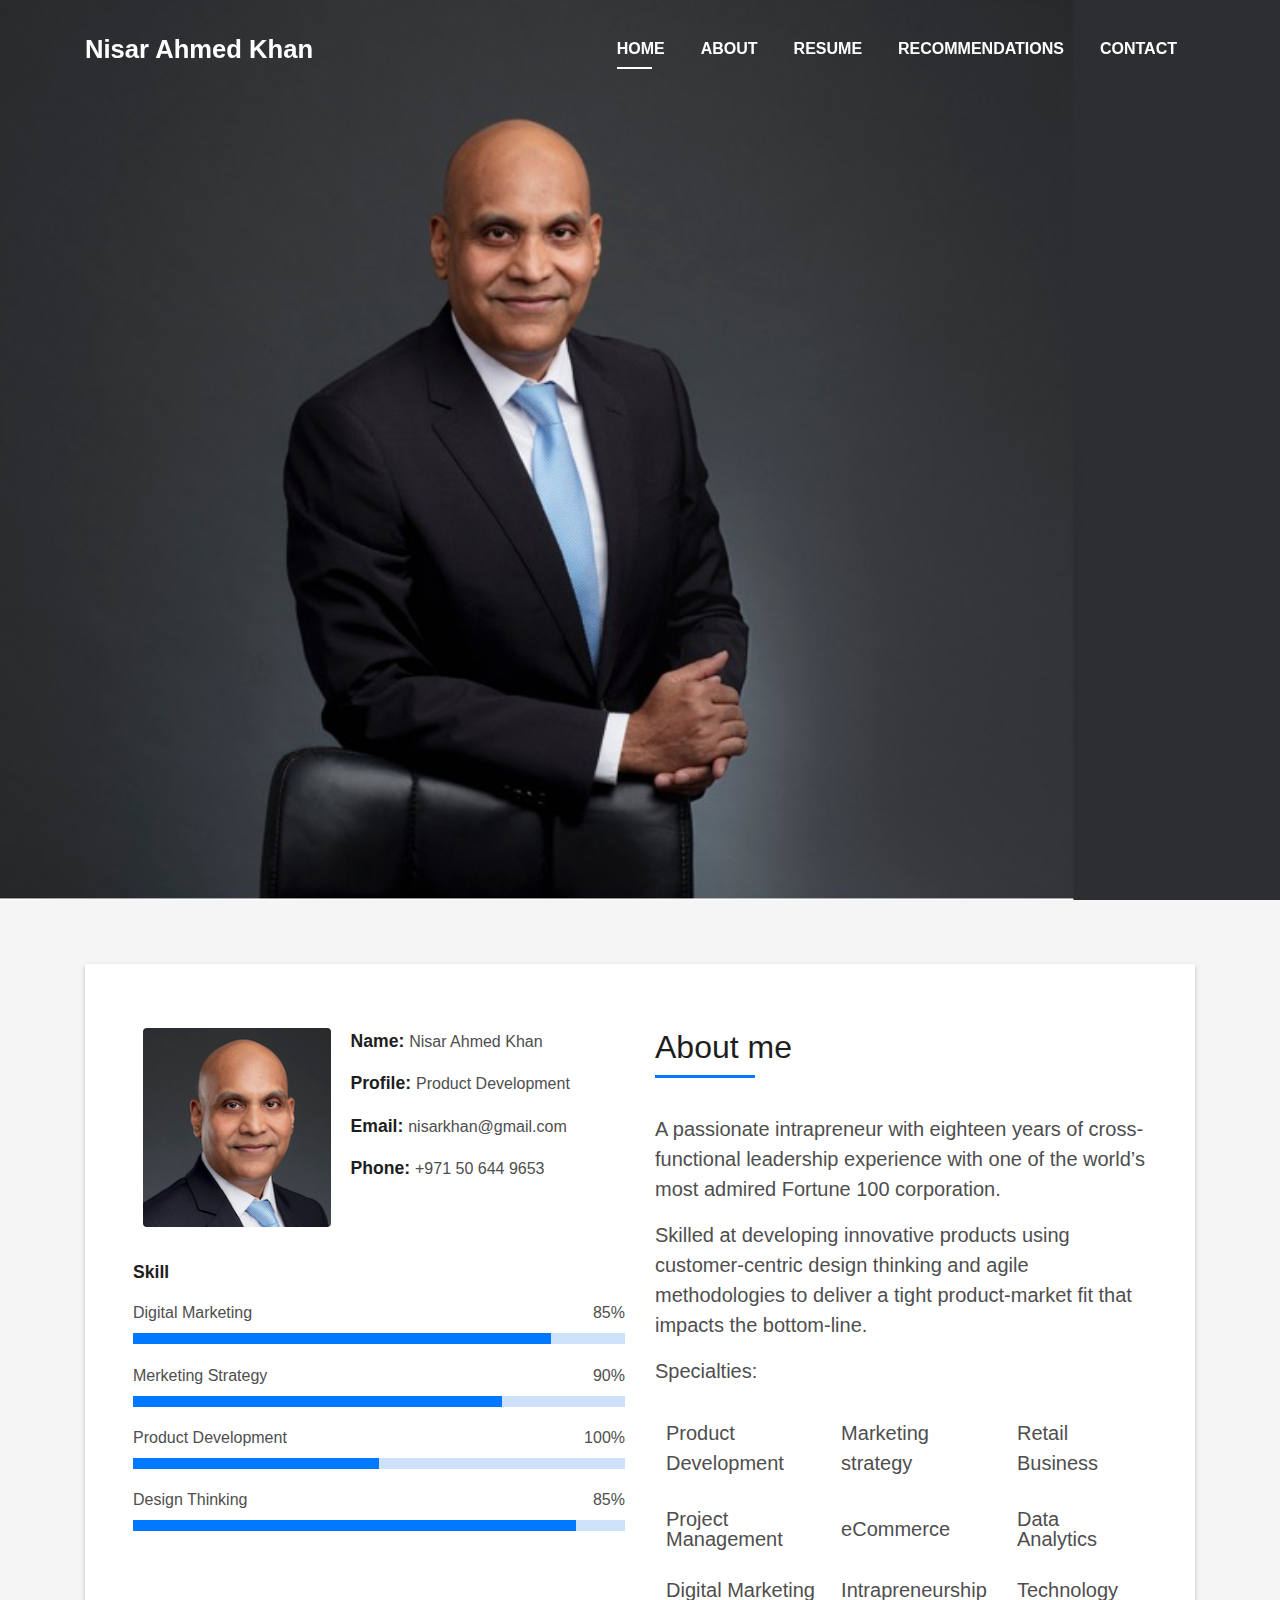
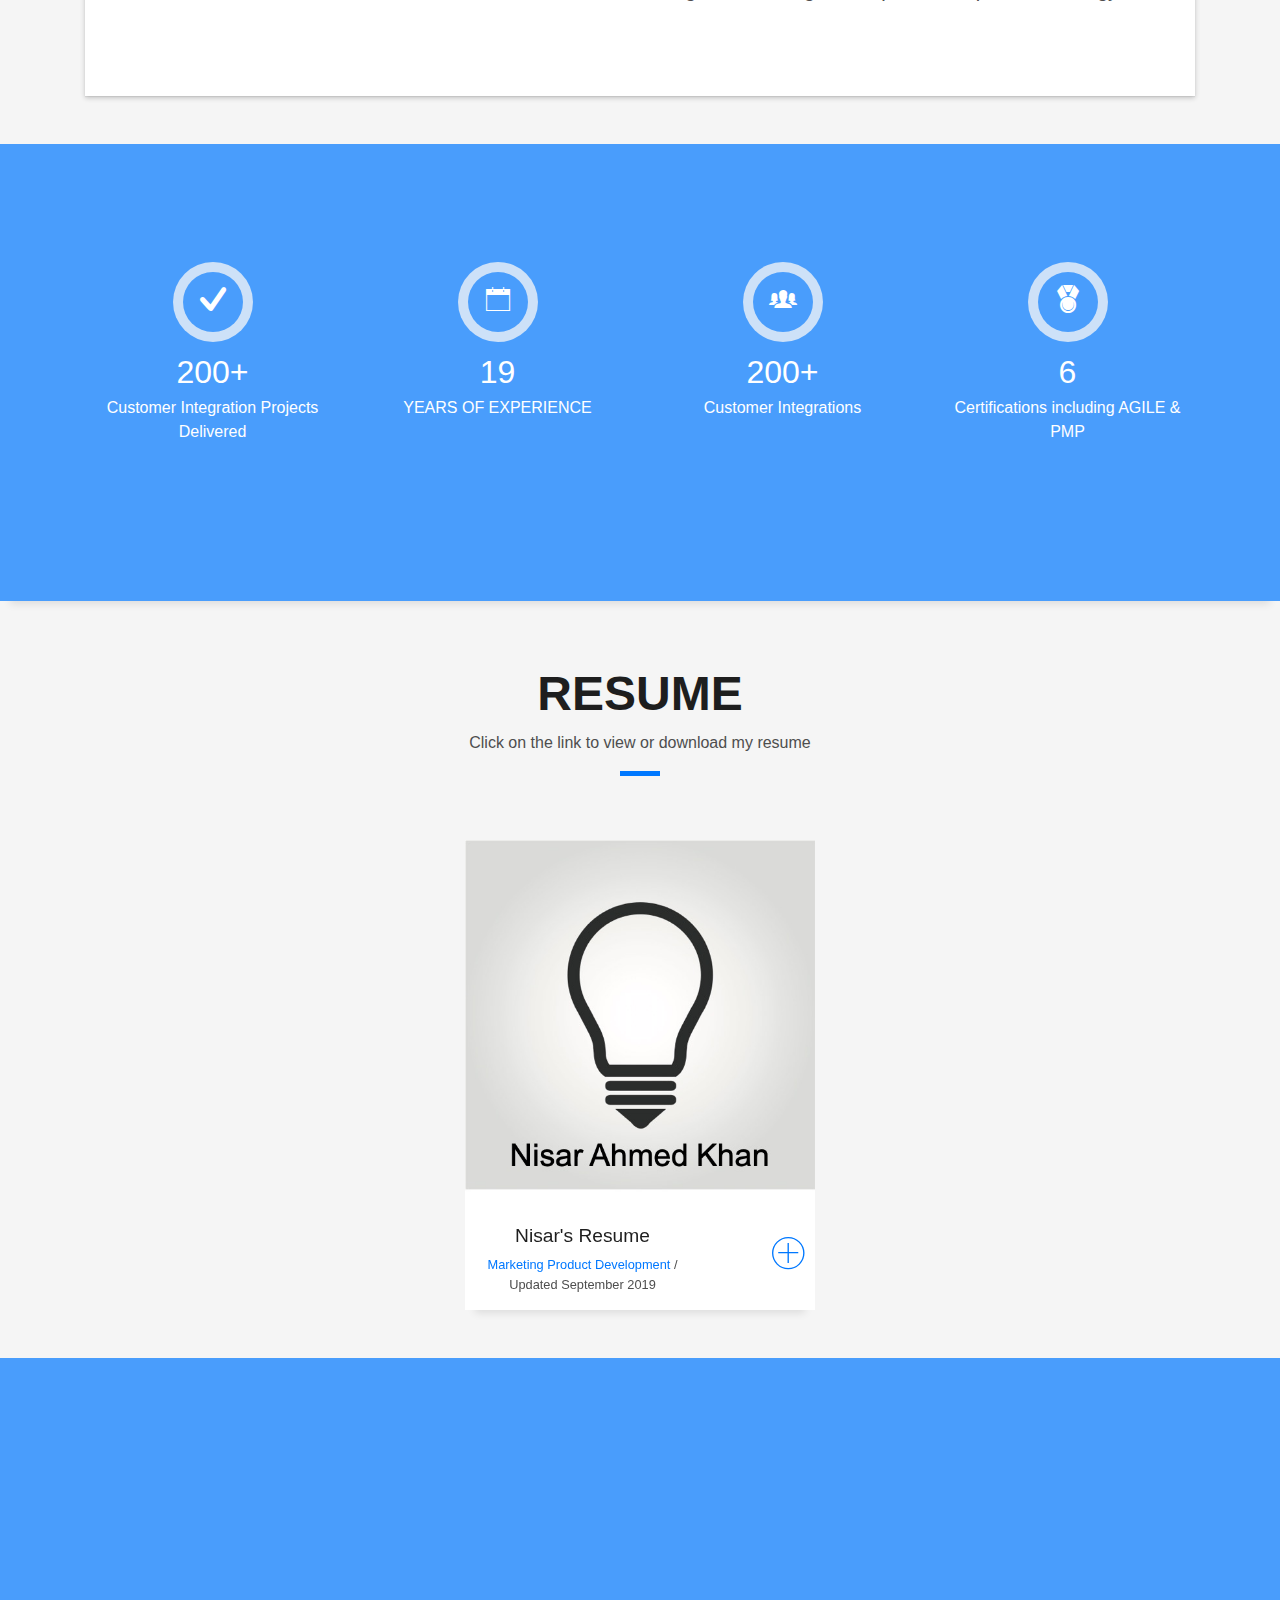
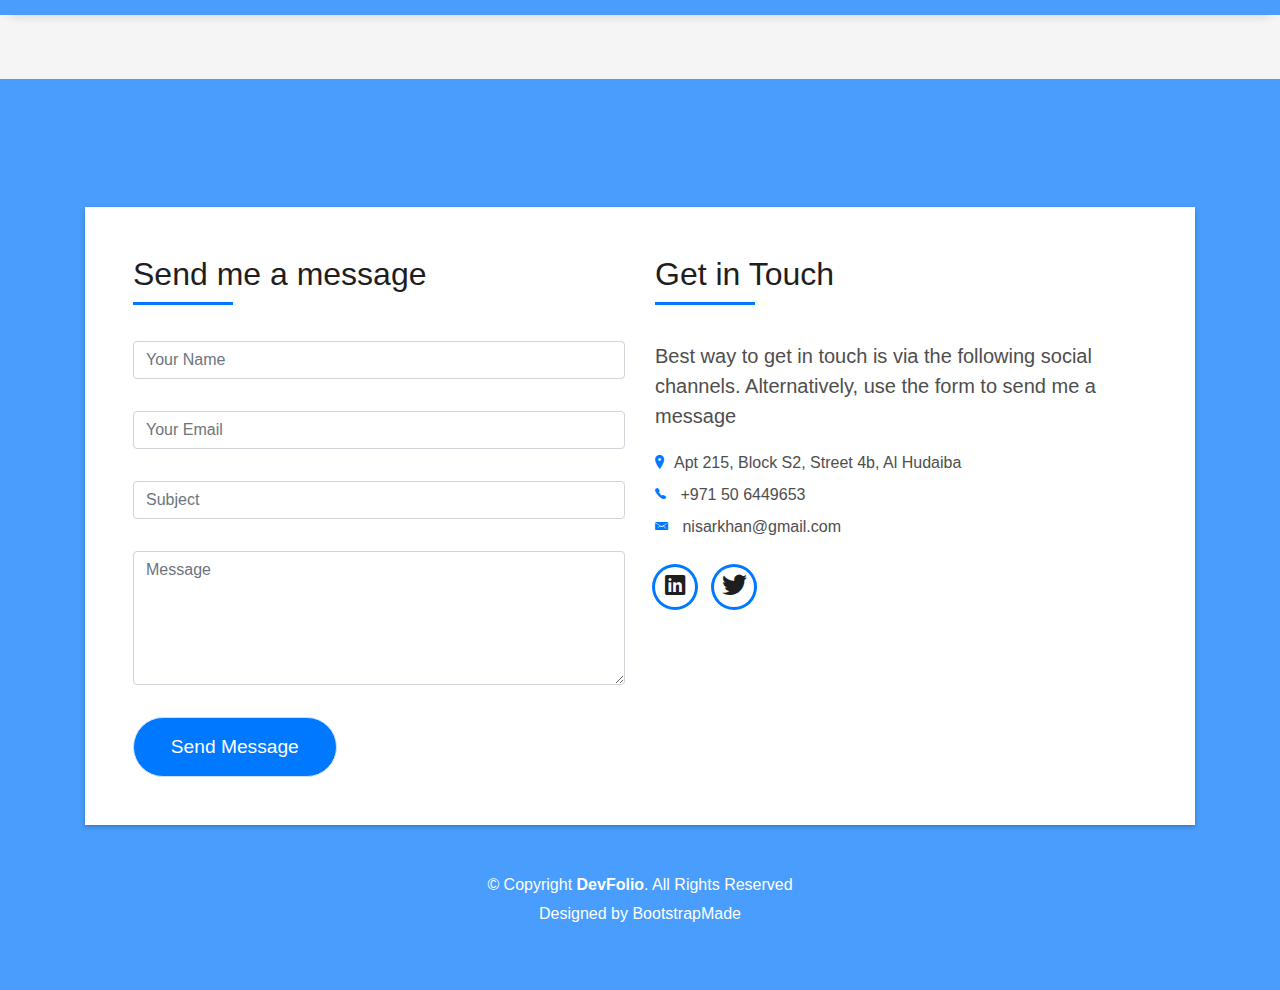
==== index copy.html @ 23ca0d2c "testimonial fix" ====
<!DOCTYPE html>
<html lang="en">
<head>
  <meta charset="utf-8">
  <title>DevFolio Bootstrap Template</title>
  <meta content="width=device-width, initial-scale=1.0" name="viewport">
  <meta content="" name="keywords">
  <meta content="" name="description">

  <!-- Favicons -->
  <link href="img/favicon.png" rel="icon">
  <link href="img/apple-touch-icon.png" rel="apple-touch-icon">

  <!-- Bootstrap CSS File -->
  <link href="lib/bootstrap/css/bootstrap.min.css" rel="stylesheet">

  <!-- Libraries CSS Files -->
  <link href="lib/font-awesome/css/font-awesome.min.css" rel="stylesheet">
  <link href="lib/animate/animate.min.css" rel="stylesheet">
  <link href="lib/ionicons/css/ionicons.min.css" rel="stylesheet">
  <link href="lib/owlcarousel/assets/owl.carousel.min.css" rel="stylesheet">
  <link href="lib/lightbox/css/lightbox.min.css" rel="stylesheet">

  <!-- Main Stylesheet File -->
  <link href="css/style.css" rel="stylesheet">

  <!-- =======================================================
    Theme Name: DevFolio
    Theme URL: https://bootstrapmade.com/devfolio-bootstrap-portfolio-html-template/
    Author: BootstrapMade.com
    License: https://bootstrapmade.com/license/
  ======================================================= -->
</head>

<body id="page-top">

  <!--/ Nav Star /-->
  <nav class="navbar navbar-b navbar-trans navbar-expand-md fixed-top" id="mainNav">
    <div class="container">
      <a class="navbar-brand js-scroll" href="#page-top">Nisar Ahmed Khan</a>
      <button class="navbar-toggler collapsed" type="button" data-toggle="collapse" data-target="#navbarDefault"
        aria-controls="navbarDefault" aria-expanded="false" aria-label="Toggle navigation">
        <span></span>
        <span></span>
        <span></span>
      </button>
      <div class="navbar-collapse collapse justify-content-end" id="navbarDefault">
        <ul class="navbar-nav">
          <li class="nav-item">
            <a class="nav-link js-scroll active" href="#home">Home</a>
          </li>
          <li class="nav-item">
            <a class="nav-link js-scroll" href="#about">About</a>
          </li>
           <li class="nav-item">
            <a class="nav-link js-scroll" href="#work">Resume</a>
          </li> 
            <li class="nav-item">
            <a class="nav-link js-scroll" href="#work">Recommendations</a>
            </li> 
          <li class="nav-item">
            <a class="nav-link js-scroll" href="#contact">Contact</a>
          </li>
        </ul>
      </div>
    </div>
  </nav>
  <!--/ Nav End /-->

  <!--/ Intro Skew Star /-->
  <div id="home" class="intro route bg-image" style="background-image: url(img/intro-bg.jpg)">
    <!--/<div class="overlay-itro"></div> /-->
    <div class="intro-content display-table">
      <div class="table-cell">
        <div class="container">
          <!--<p class="display-6 color-d">Hello, world!</p>-->
          <h1 class="intro-title mb-4"></h1>
          <p class="intro-subtitle"><span class="text-slider-items">I can help you make products your customers will fall in love with.</span><strong class="text-slider"></strong></p>
          <!-- <p class="pt-3"><a class="btn btn-primary btn js-scroll px-4" href="#about" role="button">Learn More</a></p> -->
        </div>
      </div>
    </div>
  </div>
  <!--/ Intro Skew End /-->

  <section id="about" class="about-mf sect-pt4 route">
    <div class="container">
      <div class="row">
        <div class="col-sm-12">
          <div class="box-shadow-full">
            <div class="row">
              <div class="col-md-6">
                <div class="row">
                  <div class="col-sm-6 col-md-5">
                    <div class="about-img">
                      <img src="img/Nisar_Headshot.jpg" class="img-fluid rounded b-shadow-a" alt="">
                    </div>
                  </div>
                  <div class="col-sm-6 col-md-7">
                    <div class="about-info">
                      <p><span class="title-s">Name: </span> <span>Nisar Ahmed Khan</span></p>
                      <p><span class="title-s">Profile: </span> <span>Product Development</span></p>
                      <p><span class="title-s">Email: </span> <span>nisarkhan@gmail.com</span></p>
                      <p><span class="title-s">Phone: </span> <span>+971 50 644 9653</span></p>
                    </div>
                  </div>
                </div>
                <div class="skill-mf">
                  <p class="title-s">Skill</p>
                  <span>Digital Marketing</span> <span class="pull-right">85%</span>
                  <div class="progress">
                    <div class="progress-bar" role="progressbar" style="width: 85%;" aria-valuenow="85" aria-valuemin="0"
                      aria-valuemax="100"></div>
                  </div>
                  <span>Merketing Strategy</span> <span class="pull-right">90%</span>
                  <div class="progress">
                    <div class="progress-bar" role="progressbar" style="width: 75%" aria-valuenow="75" aria-valuemin="0"
                      aria-valuemax="100"></div>
                  </div>
                  <span>Product Development</span> <span class="pull-right">100%</span>
                  <div class="progress">
                    <div class="progress-bar" role="progressbar" style="width: 50%" aria-valuenow="50" aria-valuemin="0"
                      aria-valuemax="100"></div>
                  </div>
                  <span>Design Thinking</span> <span class="pull-right">85%</span>
                  <div class="progress">
                    <div class="progress-bar" role="progressbar" style="width: 90%" aria-valuenow="90" aria-valuemin="0"
                      aria-valuemax="100"></div>
                  </div>
                </div>
              </div>
              <div class="col-md-6">
                <div class="about-me pt-4 pt-md-0">
                  <div class="title-box-2">
                    <h5 class="title-left">
                      About me
                    </h5>
                  </div>
                  <p class="lead">
                    A passionate intrapreneur with eighteen years of cross-functional leadership experience with one of the world’s most admired Fortune 100 corporation.
                  </p>
                  <p class="lead">
                    Skilled at developing innovative products using customer-centric design thinking and agile methodologies to deliver a tight product-market fit that impacts the bottom-line.
                  </p>
                  <p class="lead">
                    Specialties:

<style type="text/css">
.tg  {border-collapse:collapse;border-spacing:2;}
.tg td{font-family: inherit;
    font-size: 1rem;
    font-weight: 300;
    line-height: 1;}
.tg th{font-family:inherit;font-size:1.25rem;font-weight:300;color:#4e4e4e;padding:15px 10px;border-style:solid;border-width:1px;overflow:hidden;word-break:normal;border-color:#ffffff;border-spacing:2;}
.tg .title-s{font-family:inherit;font-size:1.25rem;font-weight:300;color:#4e4e4e;padding:15px 10px;border-style:solid;border-width:1px;overflow:hidden;word-break:normal;border-color:#ffffff;border-spacing:2;}
</style>
<table class="tg">
  <tr>
    <th>Product Development</th>
    <th>Marketing strategy</th>
    <th>Retail Business</th>
  </tr>
  <tr>
    <td class="title-s">Project Management</td>
    <td class="title-s">eCommerce</td>
    <td class="title-s">Data Analytics</td>
  </tr>
  <tr>
    <td class="title-s">Digital Marketing</td>
    <td class="title-s">Intrapreneurship</td>
    <td class="title-s">Technology</td>
  </tr>
</table>
                  </p>
                </div>
              </div>
            </div>
          </div>
        </div>
      </div>
    </div>
  </section>

  

  <div class="section-counter paralax-mf bg-image" style="background-image: url(img/counters-bg.jpg)">
    <div class="overlay-mf"></div>
    <div class="container">
      <div class="row">
        <div class="col-sm-3 col-lg-3">
          <div class="counter-box counter-box pt-4 pt-md-0">
            <div class="counter-ico">
              <span class="ico-circle"><i class="ion-checkmark-round"></i></span>
            </div>
            <div class="counter-num">
              <p class="counter">200+</p>
              <span class="counter-text">Customer Integration Projects Delivered</span>
            </div>
          </div>
        </div>
        <div class="col-sm-3 col-lg-3">
          <div class="counter-box pt-4 pt-md-0">
            <div class="counter-ico">
              <span class="ico-circle"><i class="ion-ios-calendar-outline"></i></span>
            </div>
            <div class="counter-num">
              <p class="counter">19</p>
              <span class="counter-text">YEARS OF EXPERIENCE</span>
            </div>
          </div>
        </div>
        <div class="col-sm-3 col-lg-3">
          <div class="counter-box pt-4 pt-md-0">
            <div class="counter-ico">
              <span class="ico-circle"><i class="ion-ios-people"></i></span>
            </div>
            <div class="counter-num">
              <p class="counter">200+</p>
              <span class="counter-text">Customer Integrations</span>
            </div>
          </div>
        </div>
        <div class="col-sm-3 col-lg-3">
          <div class="counter-box pt-4 pt-md-0">
            <div class="counter-ico">
              <span class="ico-circle"><i class="ion-ribbon-a"></i></span>
            </div>
            <div class="counter-num">
              <p class="counter">6</p>
              <span class="counter-text">Certifications including AGILE & PMP</span>
            </div>
          </div>
        </div>
      </div>
    </div>
  </div>

  <!--/ Section Portfolio Star /-->
  <section id="work" class="portfolio-mf sect-pt4 route">
    <div class="container">
      <div class="row">
        <div class="col-sm-12">
          <div class="title-box text-center">
            <h3 class="title-a">
              Resume
            </h3>
            <p class="subtitle-a">
              Click on the link to view or download my resume
            </p>
            <div class="line-mf"></div>
          </div>
        </div>
      </div>
      <div class="row">
            <div class="col-md-4">
            </div>
              <div class="col-md-4">
          <div class="work-box" align="center">
            <a href="Resume.html">
              <div class="work-img">
                <img src="img/work-1.jpg" alt="" class="img-fluid">
              </div>
              <div class="work-content">
                <div class="row">
                  <div class="col-sm-8">
                    <h2 class="w-title">Nisar's Resume</h2>
                    <div class="w-more">
                      <span class="w-ctegory">Marketing Product Development</span> / <span class="w-date">Updated September 2019</span>
                    </div>
                  </div>
                  <div class="col-sm-4">
                    <div class="w-like">
                      <span class="ion-ios-plus-outline"></span>
                    </div>
                  </div>
                </div>
              </div>
            </a>
          </div>
              </div>
          <div class="col-md-4">
        </div>
      </div>
    </div>
  </section>
  <!--/ Section Portfolio End /-->

  <!--/ Section Testimonials Star /-->
  <div class="testimonials paralax-mf bg-image" style="background-image: url(img/overlay-bg.jpg)">
    <div class="overlay-mf"></div>
    <div class="container">
      <div class="row">
        <div class="col-md-12">
          <div id="testimonial-mf" class="owl-carousel owl-theme">
            <div class="testimonial-box">
              <div class="author-test">
                <img src="img/testimonial-2.jpg" alt="" class="rounded-circle b-shadow-a">
                <span class="author">Stephen Friel</span>
              </div>
              <div class="content-test">
                <p class="description lead"> I worked with Nisar on a number of advanced customer integrations and internal Sales trainings. Nisar has a wide depth of Information technology and Sales skills. He is able to translate complex sets of customer needs and develop IT solutions that have in my experience exceeded customer expectations.
                  
                  Nisar is able to manage complex projects in tight timescales calmly and with confidence.
                  Nisar has shown strong leadership qualities in his ability to manage cross functional teams in development projects.
                  In conducting Sales training Nisar was able to identify the key needs of the audience and tailor trainings to the audience level of IT understanding and development. He is a team player and a pleasure to work with.
                  I would recommend Nisar for leadership roles.
                </p>
                <span class="comit"><i class="fa fa-quote-right"></i></span>
              </div>
            </div>
            <div class="testimonial-box">
              <div class="author-test">
                <img src="img/testimonial-4.jpg" alt="" class="rounded-circle b-shadow-a">
                <span class="author">Stephen Phelan</span>
              </div>
              <div class="content-test">
                <p class="description lead">
                  I have had the privilege of working with Nisar. It’s rare that you come across such a standout talent. His passion for technology combined with his creative intellect make him an indispensable asset. If nobody else has the solution, you can turn to Nisar to solve your problem.
                </p>
                <span class="comit"><i class="fa fa-quote-right"></i></span>
              </div>
            </div>
          </div>
        </div>
      </div>
    </div>
  </div>

  <!--/ Section Contact-Footer Star /-->
  <section class="paralax-mf footer-paralax bg-image sect-mt4 route" style="background-image: url(img/overlay-bg.jpg)">
    <div class="overlay-mf"></div>
    <div class="container">
      <div class="row">
        <div class="col-sm-12">
          <div class="contact-mf">
            <div id="contact" class="box-shadow-full">
              <div class="row">
                <div class="col-md-6">
                  <div class="title-box-2">
                    <h5 class="title-left">
                      Send me a message
                    </h5>
                  </div>
                  <div>
                      <form name="gform" id="gform" enctype="text/plain" action="https://docs.google.com/forms/d/e/1FAIpQLSf2fHBsl9AKzNBlWZzMIBmyYuZY2Zwujbq5EQKoHjLBYKmtkQ/formResponse?usp=pp_url&" target="hidden_iframe" onsubmit="submitted=true;">

                      <div class="messages"></div>
                      <div id="sendmessage">Your message has been sent. Thank you!</div>
                      <div id="errormessage"></div>
                      <div class="row">
                        <div class="col-md-12 mb-3">
                          <div class="form-group">
                            <input type="text" name="entry.2005620554" class="form-control" id="entry.2005620554" placeholder="Your Name" data-rule="minlen:4" data-msg="Please enter at least 4 chars" />
                            <div class="validation"></div>
                          </div>
                        </div>
                        <div class="col-md-12 mb-3">
                          <div class="form-group">
                            <input type="email" class="form-control" name="entry.1045781291" id="entry.1045781291" placeholder="Your Email" data-rule="email" data-msg="Please enter a valid email" />
                            <div class="validation"></div>
                          </div>
                        </div>
                        <div class="col-md-12 mb-3">
                            <div class="form-group">
                              <input type="text" class="form-control" name="entry.1065046570" id="entry.1065046570" placeholder="Subject" data-rule="minlen:4" data-msg="Please enter at least 8 chars of subject" />
                              <div class="validation"></div>
                            </div>
                        </div>
                        <div class="col-md-12 mb-3">
                          <div class="form-group">
                            <textarea class="form-control" name="entry.839337160" id = "entry.839337160" rows="5" data-rule="required" data-msg="Please write something for us" placeholder="Message"></textarea>
                            <div class="validation"></div>
                          </div>
                        </div>
                        <div class="col-md-12">
                          <button type="submit" class="button button-a button-big button-rouded" value="submit">Send Message</button>
                        </div>
                      </div>
                    </form>
                      <iframe name="hidden_iframe" id="hidden_iframe" style="display:none;" onload="if(submitted) {}"></iframe>
                  </div>
                </div>
                <div class="col-md-6">
                  <div class="title-box-2 pt-4 pt-md-0">
                    <h5 class="title-left">
                      Get in Touch
                    </h5>
                  </div>
                  <div class="more-info">
                    <p class="lead">
                      Best way to get in touch is via the following social channels. Alternatively, use the form to send me a message
                    </p>
                    <ul class="list-ico">
                      <li><span class="ion-ios-location"></span>Apt 215, Block S2, Street 4b, Al Hudaiba</li>
                      <li><span class="ion-ios-telephone"></span> +971 50 6449653</li>
                      <li><span class="ion-email"></span> nisarkhan@gmail.com</li>
                    </ul>
                  </div>
                  <div class="socials">
                    <ul>
                      <li><a href="https://www.linkedin.com/in/nisarahmedkhan/"><span class="ico-circle"><i class="ion-social-linkedin"></i></span></a></li>
                      <li><a href="https://twitter.com/nisarkhan2"><span class="ico-circle"><i class="ion-social-twitter"></i></span></a></li>
                    </ul>
                  </div>
                </div>
              </div>
            </div>
          </div>
        </div>
      </div>
    </div>
    <footer>
      <div class="container">
        <div class="row">
          <div class="col-sm-12">
            <div class="copyright-box">
              <p class="copyright">&copy; Copyright <strong>DevFolio</strong>. All Rights Reserved</p>
              <div class="credits">
                <!--
                  All the links in the footer should remain intact.
                  You can delete the links only if you purchased the pro version.
                  Licensing information: https://bootstrapmade.com/license/
                  Purchase the pro version with working PHP/AJAX contact form: https://bootstrapmade.com/buy/?theme=DevFolio
                -->
                Designed by <a href="https://bootstrapmade.com/">BootstrapMade</a>
              </div>
            </div>
          </div>
        </div>
      </div>
    </footer>
  </section>
  <!--/ Section Contact-footer End /-->

  <a href="#" class="back-to-top"><i class="fa fa-chevron-up"></i></a>
  <div id="preloader"></div>

  <!-- JavaScript Libraries -->
  <script src="lib/jquery/jquery.min.js"></script>
  <script src="lib/jquery/jquery-migrate.min.js"></script>
  <script src="lib/popper/popper.min.js"></script>
  <script src="lib/bootstrap/js/bootstrap.min.js"></script>
  <script src="lib/easing/easing.min.js"></script>
  <script src="lib/counterup/jquery.waypoints.min.js"></script>
  <script src="lib/counterup/jquery.counterup.js"></script>
  <script src="lib/owlcarousel/owl.carousel.min.js"></script>
  <script src="lib/lightbox/js/lightbox.min.js"></script>
  <script src="lib/typed/typed.min.js"></script>
  <!-- Contact Form JavaScript File -->
  <script src="/lib/jquery/jquery.min.js"></script>
  <script>
  $('#gform').on('submit', function(e) {
    $('#gform *').fadeOut(2000);
    $('#gform').prepend('Your submission has been processed...');
    });
  </script>

  <!-- Template Main Javascript File -->
  <script src="js/main.js"></script>

</body>
</html>
---- css/style.css ----
/*
  Theme Name: DevFolio
  Theme URL: https://bootstrapmade.com/devfolio-bootstrap-portfolio-html-template/
  Author: BootstrapMade.com
  License: https://bootstrapmade.com/license/
*/

/*======================================
//--//-->   STYLES GENERALES
======================================*/

body {
  background-color: #f5f5f5;
  color: #4e4e4e;
}

h1,
h2,
h3,
h4,
h5,
h6 {
  color: #1e1e1e;
}

a {
  color: #1e1e1e;
  transition: all 0.5s ease-in-out;
}

a:hover {
  color: #0078ff;
  text-decoration: none;
  transition: all 0.5s ease-in-out;
}

.p-r {
  position: relative;
}

.color-a {
  color: #0078ff;
}

.color-d {
  color: #f5f5f5;
}

.color-text-a {
  color: #4e4e4e;
}

.box-shadow,
.paralax-mf,
.service-box,
.work-box,
.card-blog {
  box-shadow: 0 13px 8px -10px rgba(0, 0, 0, 0.1);
}

.box-shadow-a,
.button:hover {
  box-shadow: 0 0 0 4px #cde1f8;
}

.display-5 {
  font-size: 2.5rem;
  font-weight: 300;
  line-height: 1.1;
}

.display-6 {
  font-size: 2rem;
  font-weight: 300;
  line-height: 1.1;
}

.avatar {
  width: 32px;
  height: 32px;
  margin-right: 4px;
  overflow: hidden;
}

.bg-image {
  background-repeat: no-repeat;
  background-attachment: fixed;
  background-size: cover;
  background-position: center center;
}

.overlay-mf {
  background-color: #0078ff;
}

.overlay-mf {
  position: absolute;
  top: 0;
  left: 0px;
  padding: 0;
  height: 100%;
  width: 100%;
  opacity: .7;
}

.paralax-mf {
  position: relative;
  padding: 8rem 0;
}

.display-table {
  width: 100%;
  height: 100%;
  display: table;
}

.table-cell {
  display: table-cell;
  vertical-align: middle;
}

/*--/ Sections /--*/

.sect-4 {
  padding: 4rem 0;
}

.sect-pt4 {
  padding-top: 4rem;
}

.sect-mt4 {
  margin-top: 4rem;
}

/*--/ Title s /--*/

.title-s {
  font-weight: 600;
  color: #1e1e1e;
  font-size: 1.1rem;
}

/*--/ Title A /--*/

.title-box {
  margin-bottom: 4rem;
}

.title-a {
  font-size: 3rem;
  font-weight: bold;
  text-transform: uppercase;
}

.subtitle-a {
  color: #4e4e4e;
}

.line-mf {
  width: 40px;
  height: 5px;
  background-color: #0078ff;
  margin: 0 auto;
}

/*--/ Title Left /--*/

.title-box-2 {
  margin-bottom: 3rem;
}

.title-left {
  font-size: 2rem;
  position: relative;
}

.title-left:before {
  content: '';
  position: absolute;
  height: 3px;
  background-color: #0078ff;
  width: 100px;
  bottom: -12px;
}

/*------/ Box /------*/

.box-pl2 {
  padding-left: 2rem;
}

.box-shadow-full {
  padding: 3rem 1.25rem;
  position: relative;
  background-color: #fff;
  margin-bottom: 3rem;
  z-index: 2;
  box-shadow: 0 1px 1px 0 rgba(0, 0, 0, 0.06), 0 2px 5px 0 rgba(0, 0, 0, 0.2);
}

/*------/ Socials /------*/

.socials {
  padding: 1.5rem 0;
}

.socials ul li {
  display: inline-block;
}

.socials .ico-circle {
  height: 40px;
  width: 40px;
  font-size: 1.7rem;
  border-radius: 50%;
  line-height: 1.4;
  margin: 0 15px 0 0;
  box-shadow: 0 0 0 3px #0078ff;
  transition: all 500ms ease;
}

.socials .ico-circle:hover {
  background-color: #0078ff;
  color: #fff;
  box-shadow: 0 0 0 3px #cde1f8;
  transition: all 500ms ease;
}

/*------/ Ul resect /------*/

.ul-resect,
.socials ul,
.list-ico,
.blog-wrapper .post-meta ul,
.box-comments .list-comments,
.widget-sidebar .list-sidebar,
.widget-tags ul {
  list-style: none;
  padding-left: 0;
  margin-bottom: 0;
}

.list-ico {
  line-height: 2;
}

.list-ico span {
  color: #0078ff;
  margin-right: 10px;
}

/*------/ Ico Circle /------*/

.ico-circle {
  height: 100px;
  width: 100px;
  font-size: 2rem;
  border-radius: 50%;
  line-height: 1.55;
  margin: 0 auto;
  text-align: center;
  box-shadow: 0 0 0 10px #0078ff;
  display: block;
}

/*------/ Owl Carousel /------*/

.owl-theme .owl-dots {
  text-align: center;
  margin-top: 18px;
}

.owl-theme .owl-dots .owl-dot {
  display: inline-block;
}

.owl-theme .owl-dots .owl-dot span {
  width: 18px;
  height: 7px;
  margin: 5px 5px;
  background: #cde1f8;
  border: 0px solid #cde1f8;
  display: block;
  transition: all 0.6s ease-in-out;
  cursor: pointer;
}

.owl-theme .owl-dots .owl-dot:hover span {
  background-color: #cde1f8;
}

.owl-theme .owl-dots .owl-dot.active span {
  background-color: #1B1B1B;
  width: 25px;
}

/*--/ Scrolltop s /--*/

.scrolltop-mf {
  position: relative;
  display: none;
}

.scrolltop-mf span {
  z-index: 999;
  position: fixed;
  width: 42px;
  height: 42px;
  background-color: #0078ff;
  opacity: .7;
  font-size: 1.6rem;
  line-height: 1.5;
  text-align: center;
  color: #fff;
  top: auto;
  left: auto;
  right: 30px;
  bottom: 50px;
  cursor: pointer;
  border-radius: 50%;
}

/* Back to top button */

.back-to-top {
  position: fixed;
  display: none;
  background: #0078ff;
  color: #fff;
  width: 44px;
  height: 44px;
  text-align: center;
  line-height: 1;
  font-size: 16px;
  border-radius: 50%;
  right: 15px;
  bottom: 15px;
  transition: background 0.5s;
  z-index: 11;
}

.back-to-top i {
  padding-top: 12px;
  color: #fff;
}

/* Prelaoder */

#preloader {
  position: fixed;
  top: 0;
  left: 0;
  right: 0;
  bottom: 0;
  z-index: 9999;
  overflow: hidden;
  background: #fff;
}

#preloader:before {
  content: "";
  position: fixed;
  top: calc(50% - 30px);
  left: calc(50% - 30px);
  border: 6px solid #f2f2f2;
  border-top: 6px solid #0078ff;
  border-radius: 50%;
  width: 60px;
  height: 60px;
  -webkit-animation: animate-preloader 1s linear infinite;
  animation: animate-preloader 1s linear infinite;
}

@-webkit-keyframes animate-preloader {
  0% {
    -webkit-transform: rotate(0deg);
    transform: rotate(0deg);
  }

  100% {
    -webkit-transform: rotate(360deg);
    transform: rotate(360deg);
  }
}

@keyframes animate-preloader {
  0% {
    -webkit-transform: rotate(0deg);
    transform: rotate(0deg);
  }

  100% {
    -webkit-transform: rotate(360deg);
    transform: rotate(360deg);
  }
}

/*======================================
//--//-->   NAVBAR
======================================*/

.navbar-b {
  transition: all .5s ease-in-out;
  background-color: transparent;
  padding-top: 1.563rem;
  padding-bottom: 1.563rem;
}

.navbar-b.navbar-reduce {
  box-shadow: 0px 6px 9px 0px rgba(0, 0, 0, 0.06);
}

.navbar-b.navbar-trans .nav-item,
.navbar-b.navbar-reduce .nav-item {
  position: relative;
  padding-right: 10px;
  padding-left: 0;
}

.navbar-b.navbar-trans .nav-link,
.navbar-b.navbar-reduce .nav-link {
  color: #fff;
  text-transform: uppercase;
  font-weight: 600;
}

.navbar-b.navbar-trans .nav-link:before,
.navbar-b.navbar-reduce .nav-link:before {
  content: '';
  position: absolute;
  margin-left: 0px;
  width: 0%;
  bottom: 0;
  left: 0;
  height: 2px;
  transition: all 500ms ease;
}

.navbar-b.navbar-trans .nav-link:hover,
.navbar-b.navbar-reduce .nav-link:hover {
  color: #1B1B1B;
}

.navbar-b.navbar-trans .nav-link:hover:before,
.navbar-b.navbar-reduce .nav-link:hover:before {
  width: 35px;
}

.navbar-b.navbar-trans .show > .nav-link:before,
.navbar-b.navbar-trans .active > .nav-link:before,
.navbar-b.navbar-trans .nav-link.show:before,
.navbar-b.navbar-trans .nav-link.active:before,
.navbar-b.navbar-reduce .show > .nav-link:before,
.navbar-b.navbar-reduce .active > .nav-link:before,
.navbar-b.navbar-reduce .nav-link.show:before,
.navbar-b.navbar-reduce .nav-link.active:before {
  width: 35px;
}

.navbar-b.navbar-trans .nav-link:before {
  background-color: #fff;
}

.navbar-b.navbar-trans .nav-link:hover {
  color: #fff;
}

.navbar-b.navbar-trans .show > .nav-link,
.navbar-b.navbar-trans .active > .nav-link,
.navbar-b.navbar-trans .nav-link.show,
.navbar-b.navbar-trans .nav-link.active {
  color: #fff;
}

.navbar-b.navbar-reduce {
  transition: all .5s ease-in-out;
  background-color: #fff;
  padding-top: 15px;
  padding-bottom: 15px;
}

.navbar-b.navbar-reduce .nav-link {
  color: #0078ff;
}

.navbar-b.navbar-reduce .nav-link:before {
  background-color: #0078ff;
}

.navbar-b.navbar-reduce .nav-link:hover {
  color: #0078ff;
}

.navbar-b.navbar-reduce .show > .nav-link,
.navbar-b.navbar-reduce .active > .nav-link,
.navbar-b.navbar-reduce .nav-link.show,
.navbar-b.navbar-reduce .nav-link.active {
  color: #0078ff;
}

.navbar-b.navbar-reduce .navbar-brand {
  color: #0078ff;
}

.navbar-b.navbar-reduce .navbar-toggler span {
  background-color: #1B1B1B;
}

.navbar-b .navbar-brand {
  color: #fff;
  font-size: 1.6rem;
  font-weight: 600;
}

.navbar-b .navbar-nav .dropdown-item.show .dropdown-menu,
.navbar-b .dropdown.show .dropdown-menu,
.navbar-b .dropdown-btn.show .dropdown-menu {
  -webkit-transform: translate3d(0px, 0px, 0px);
  transform: translate3d(0px, 0px, 0px);
  visibility: visible !important;
}

.navbar-b .dropdown-menu {
  margin: 1.12rem 0 0;
  border-radius: 0;
}

.navbar-b .dropdown-menu .dropdown-item {
  padding: .7rem 1.7rem;
  transition: all 500ms ease;
}

.navbar-b .dropdown-menu .dropdown-item:hover {
  background-color: #0078ff;
  color: #fff;
  transition: all 500ms ease;
}

.navbar-b .dropdown-menu .dropdown-item.active {
  background-color: #0078ff;
}

/*--/ Hamburger Navbar /--*/

.navbar-toggler {
  position: relative;
}

.navbar-toggler:focus,
.navbar-toggler:active {
  outline: 0;
}

.navbar-toggler span {
  display: block;
  background-color: #fff;
  height: 3px;
  width: 25px;
  margin-top: 4px;
  margin-bottom: 4px;
  -webkit-transform: rotate(0deg);
  transform: rotate(0deg);
  left: 0;
  opacity: 1;
}

.navbar-toggler span:nth-child(1),
.navbar-toggler span:nth-child(3) {
  transition: -webkit-transform .35s ease-in-out;
  transition: transform .35s ease-in-out;
  transition: transform .35s ease-in-out, -webkit-transform .35s ease-in-out;
}

.navbar-toggler:not(.collapsed) span:nth-child(1) {
  position: absolute;
  left: 12px;
  top: 10px;
  -webkit-transform: rotate(135deg);
  transform: rotate(135deg);
  opacity: 0.9;
}

.navbar-toggler:not(.collapsed) span:nth-child(2) {
  height: 12px;
  visibility: hidden;
  background-color: transparent;
}

.navbar-toggler:not(.collapsed) span:nth-child(3) {
  position: absolute;
  left: 12px;
  top: 10px;
  -webkit-transform: rotate(-135deg);
  transform: rotate(-135deg);
  opacity: 0.9;
}

/*======================================
//--//-->   INTRO
======================================*/

.intro {
  height: 100vh;
  position: relative;
  color: #fff;
}

.intro .intro-content {
  text-align: center;
  position: absolute;
}

.intro .overlay-itro {
  background-color: rgba(0, 0, 0, 0.6);
  position: absolute;
  top: 0;
  left: 0px;
  padding: 0;
  height: 100%;
  width: 100%;
  opacity: .9;
}

.intro .intro-title {
  color: #fff;
  font-weight: 600;
  font-size: 3rem;
}

.intro .intro-subtitle {
  font-size: 1.5rem;
  font-weight: 300;
}

.intro .text-slider-items {
  display: none;
}

.intro-single {
  height: 350px;
}

.intro-single .intro-content {
  margin-top: 30px;
}

.intro-single .intro-title {
  text-transform: uppercase;
  font-size: 3rem;
}

.intro-single .breadcrumb {
  background-color: transparent;
  color: #0078ff;
}

.intro-single .breadcrumb .breadcrumb-item:before {
  color: #cde1f8;
}

.intro-single .breadcrumb .breadcrumb-item.active {
  color: #cde1f8;
}

.intro-single .breadcrumb a {
  color: #fff;
}

/*======================================
//--//-->   ABOUT
======================================*/

.about-mf .box-shadow-full {
  padding-top: 4rem;
  padding-bottom: 4rem;
}

.about-mf .about-img {
  margin-bottom: 2rem;
}

.about-mf .about-img img {
  margin-left: 10px;
}

.skill-mf span {
  color: #4e4e4e;
}

.skill-mf .progress {
  background-color: #cde1f8;
  margin: .5rem 0 1.2rem 0;
  border-radius: 0;
  height: .7rem;
}

.skill-mf .progress .progress-bar {
  height: .7rem;
  background-color: #0078ff;
}

/*======================================
//--//-->   SERVICES
======================================*/

.service-box {
  background-color: #fff;
  padding: 2.5rem 1.3rem;
  border-radius: 1rem;
  margin-bottom: 3rem;
}

.service-box:hover .ico-circle {
  transition: all 500ms ease;
  color: #fff;
  background-color: #0078ff;
  box-shadow: 0 0 0 10px #cde1f8;
}

.service-box .service-ico {
  margin-bottom: 1rem;
  color: #1e1e1e;
}

.service-box .ico-circle {
  transition: all 500ms ease;
  font-size: 4rem;
}

.service-box .s-title {
  font-size: 1.4rem;
  text-transform: uppercase;
  text-align: center;
  padding: .4rem 0;
}

.service-box .s-description {
  color: #4e4e4e;
}

/*======================================
//--//-->   COUNTER
======================================*/

.counter-box {
  color: #fff;
  text-align: center;
}

.counter-ico {
  margin-bottom: 1rem;
}

.counter-ico .ico-circle {
  height: 60px;
  width: 60px;
  line-height: 1.8;
  box-shadow: 0 0 0 10px #cde1f8;
}

.counter-num .counter {
  font-size: 2rem;
  margin-bottom: 0;
}

/*======================================
//--//-->   PORTFOLIO
======================================*/

.work-box {
  margin-bottom: 3rem;
  -webkit-backface-visibility: hidden;
  backface-visibility: hidden;
  background-color: #fff;
}

.work-box:hover img {
  -webkit-transform: scale(1.3);
  transform: scale(1.3);
}

.work-img {
  display: block;
  overflow: hidden;
}

.work-img img {
  transition: all 1s;
}

.work-content {
  padding: 2rem 3% 1rem 4%;
}

.work-content .w-more {
  color: #4e4e4e;
  font-size: .8rem;
}

.work-content .w-more .w-ctegory {
  color: #0078ff;
}

.work-content .w-like {
  font-size: 2.5rem;
  color: #0078ff;
  float: right;
}

.work-content .w-like a {
  color: #0078ff;
}

.work-content .w-like .num-like {
  font-size: .7rem;
}

.w-title {
  font-size: 1.2rem;
}

/*======================================
//--//-->   TESTIMONIALS
======================================*/

.testimonials .owl-carousel .owl-item img {
  width: auto;
}

.testimonial-box {
  color: #fff;
  text-align: center;
}

.testimonial-box .author-test {
  margin-top: 1rem;
}

.testimonial-box .author-test img {
  margin: 0 auto;
}

.testimonial-box .author {
  color: #fff;
  text-transform: uppercase;
  font-weight: 600;
  margin: 1rem 0;
  display: block;
  font-size: 1.4rem;
}

.testimonial-box .comit {
  font-size: 2rem;
  color: #0078ff;
  background-color: #fff;
  width: 52px;
  height: 52px;
  display: block;
  margin: 0 auto;
  border-radius: 50%;
  line-height: 1.6;
}

/*======================================
//--//-->   BLOG
======================================*/

.card-blog .card-body {
  position: relative;
}

.card-blog .card-category-box {
  position: absolute;
  text-align: center;
  top: -16px;
  left: 15px;
  right: 15px;
  line-height: 25px;
  overflow: hidden;
}

.card-blog .card-category {
  display: inline-block;
  color: #fff;
  padding: 0 15px 5px;
  overflow: hidden;
  background-color: #0078ff;
  border-radius: 4px;
}

.card-blog .card-category .category {
  color: #fff;
  display: inline-block;
  text-transform: uppercase;
  font-size: .7rem;
  letter-spacing: .1px;
  margin-bottom: 0;
}

.card-blog .card-title {
  font-size: 1.3rem;
  margin-top: .6rem;
}

.card-blog .card-description {
  color: #4e4e4e;
}

.card-blog .post-author {
  display: inline-block;
}

.card-blog .post-date {
  color: #4e4e4e;
  display: inline-block;
  float: right;
}

/*======================================
//--//-->   BLOG-SINGLE
======================================*/

.post-box,
.form-comments,
.box-comments,
.widget-sidebar {
  padding: 2rem;
  background-color: #fff;
  margin-bottom: 3rem;
}

.blog-wrapper .article-title {
  font-size: 1.5rem;
}

.blog-wrapper .post-meta {
  margin: 1rem 0;
}

.blog-wrapper .post-meta ul {
  border-left: 4px solid #0078ff;
  margin-top: 1rem;
}

.blog-wrapper .post-meta ul li {
  display: inline-block;
  margin-left: 15px;
}

.blog-wrapper .post-meta ul a {
  color: #0078ff;
}

.blog-wrapper .post-meta ul span {
  color: #1e1e1e;
}

.blog-wrapper .blockquote {
  border-left: 4px solid #0078ff;
  padding: 18px;
  font-style: italic;
}

/*------/ Comments /------*/

.box-comments .list-comments li {
  padding-bottom: 40px;
}

.box-comments .list-comments .comment-avatar {
  display: table-cell;
  vertical-align: top;
}

.box-comments .list-comments .comment-avatar img {
  width: 80px;
  height: 80px;
}

.box-comments .list-comments .comment-author {
  font-size: 1.3rem;
}

.box-comments .list-comments .comment-details {
  display: table-cell;
  vertical-align: top;
  padding-left: 25px;
}

.box-comments .list-comments a {
  color: #0078ff;
}

.box-comments .list-comments span {
  color: #1e1e1e;
  font-style: italic;
}

.box-comments .comment-children {
  margin-left: 40px;
}

/*------/ Sidebar /------*/

.widget-sidebar .sidebar-title {
  font-size: 1.6rem;
  font-weight: 600;
  border-left: 5px solid #0078ff;
  padding-left: 15px;
  text-transform: uppercase;
  margin-bottom: 1.5rem;
}

.widget-sidebar .list-sidebar li {
  position: relative;
  padding: 6px 0 6px 24px;
}

.widget-sidebar .list-sidebar li:before {
  position: absolute;
  content: "";
  width: 10px;
  height: 1px;
  left: 0;
  background-color: #0078ff;
  top: 20px;
}

.sidebar-search input {
  background-color: #fff;
  border-radius: 0;
  transition: all 0.5s ease-in-out;
}

.sidebar-search .btn-search {
  background-color: #0078ff;
  border-color: #0078ff;
  border-radius: 0;
  padding-left: 20px;
  padding-right: 20px;
}

.widget-tags ul li {
  display: inline-block;
  background-color: #0078ff;
  padding: .2rem .6rem;
  margin-bottom: .5rem;
  border-radius: 15px;
}

.widget-tags ul li a {
  color: #fff;
}

/*======================================
//--//-->   CONTACT
======================================*/

.footer-paralax {
  padding: 4rem 0 0 0;
}

.contact-mf {
  margin-top: 4rem;
}

/*======================================
//--//-->   FOOTER
======================================*/

footer {
  text-align: center;
  color: #fff;
  padding-bottom: 4rem;
}

footer .copyright {
  margin-bottom: .3rem;
}

footer .credits {
  margin-bottom: 0;
}

footer .credits a {
  color: #fff;
}

/*======================================
//--//-->   CONtaCT FORM
======================================*/

#sendmessage {
  color: #0078ff;
  border: 1px solid #0078ff;
  display: none;
  text-align: center;
  padding: 15px;
  font-weight: 600;
  margin-bottom: 15px;
}

#errormessage {
  color: red;
  display: none;
  border: 1px solid red;
  text-align: center;
  padding: 15px;
  font-weight: 600;
  margin-bottom: 15px;
}

#sendmessage.show,
#errormessage.show,
.show {
  display: block;
}

.validation {
  color: red;
  display: none;
  margin: 0 0 20px;
  font-weight: 400;
  font-size: 13px;
}

/*======================================
//--//-->   BUTTON
======================================*/

.button {
  display: inline-block;
  padding: .3rem .6rem;
  text-align: center;
  vertical-align: middle;
  -webkit-user-select: none;
  -moz-user-select: none;
  -ms-user-select: none;
  user-select: none;
  font-size: 1rem;
  border-radius: .3rem;
  border: 1px solid transparent;
  transition: all 500ms ease;
  cursor: pointer;
}

.button:focus {
  outline: 0;
}

.button:hover {
  background-color: #0062d3;
  color: #fff;
  transition: all 500ms ease;
}

.button-a {
  background-color: #0078ff;
  color: #fff;
  border-color: #cde1f8;
}

.button-big {
  padding: .9rem 2.3rem;
  font-size: 1.2rem;
}

.button-rouded {
  border-radius: 5rem;
}

.btn-lg {
  padding: .5rem 1rem;
  font-size: 1.25rem;
  line-height: 1.5;
  border-radius: .3rem;
}

@media (min-width: 577px) {
  .counter-box {
    margin-bottom: 1.8rem;
  }
}

@media (min-width: 767px) {
  .about-mf .box-pl2 {
    margin-top: 3rem;
    padding-left: 0rem;
  }

  .card-blog {
    margin-bottom: 3rem;
  }

  .contact-mf .box-pl2 {
    margin-top: 3rem;
    padding-left: 0rem;
  }
}

@media (min-width: 768px) {
  .box-shadow-full {
    padding: 3rem;
  }

  .navbar-b.navbar-trans .nav-item,
  .navbar-b.navbar-reduce .nav-item {
    padding-left: 10px;
  }

  .navbar-b.navbar-trans .nav-link:before,
  .navbar-b.navbar-reduce .nav-link:before {
    margin-left: 18px;
  }

  .intro .intro-title {
    font-size: 4.5rem;
  }

  .intro .intro-subtitle {
    font-size: 2.5rem;
  }

  .intro-single .intro-title {
    font-size: 3.5rem;
  }

  .testimonial-box .description {
    padding: 0 5rem;
  }

  .post-box,
  .form-comments,
  .box-comments,
  .widget-sidebar {
    padding: 3rem;
  }

  .blog-wrapper .article-title {
    font-size: 1.9rem;
  }

  .box-comments .list-comments .comment-author {
    font-size: 1.5rem;
  }
}

@media (min-width: 992px) {
  .testimonial-box .description {
    padding: 0 8rem;
  }
}

@media (min-width: 1200px) {
  .testimonial-box .description {
    padding: 0 13rem;
  }
}

@media (max-width: 1024px) {
  .bg-image {
    background-attachment: scroll;
  }
}

@media (max-width: 768px) {
  .back-to-top {
    bottom: 15px;
  }
}
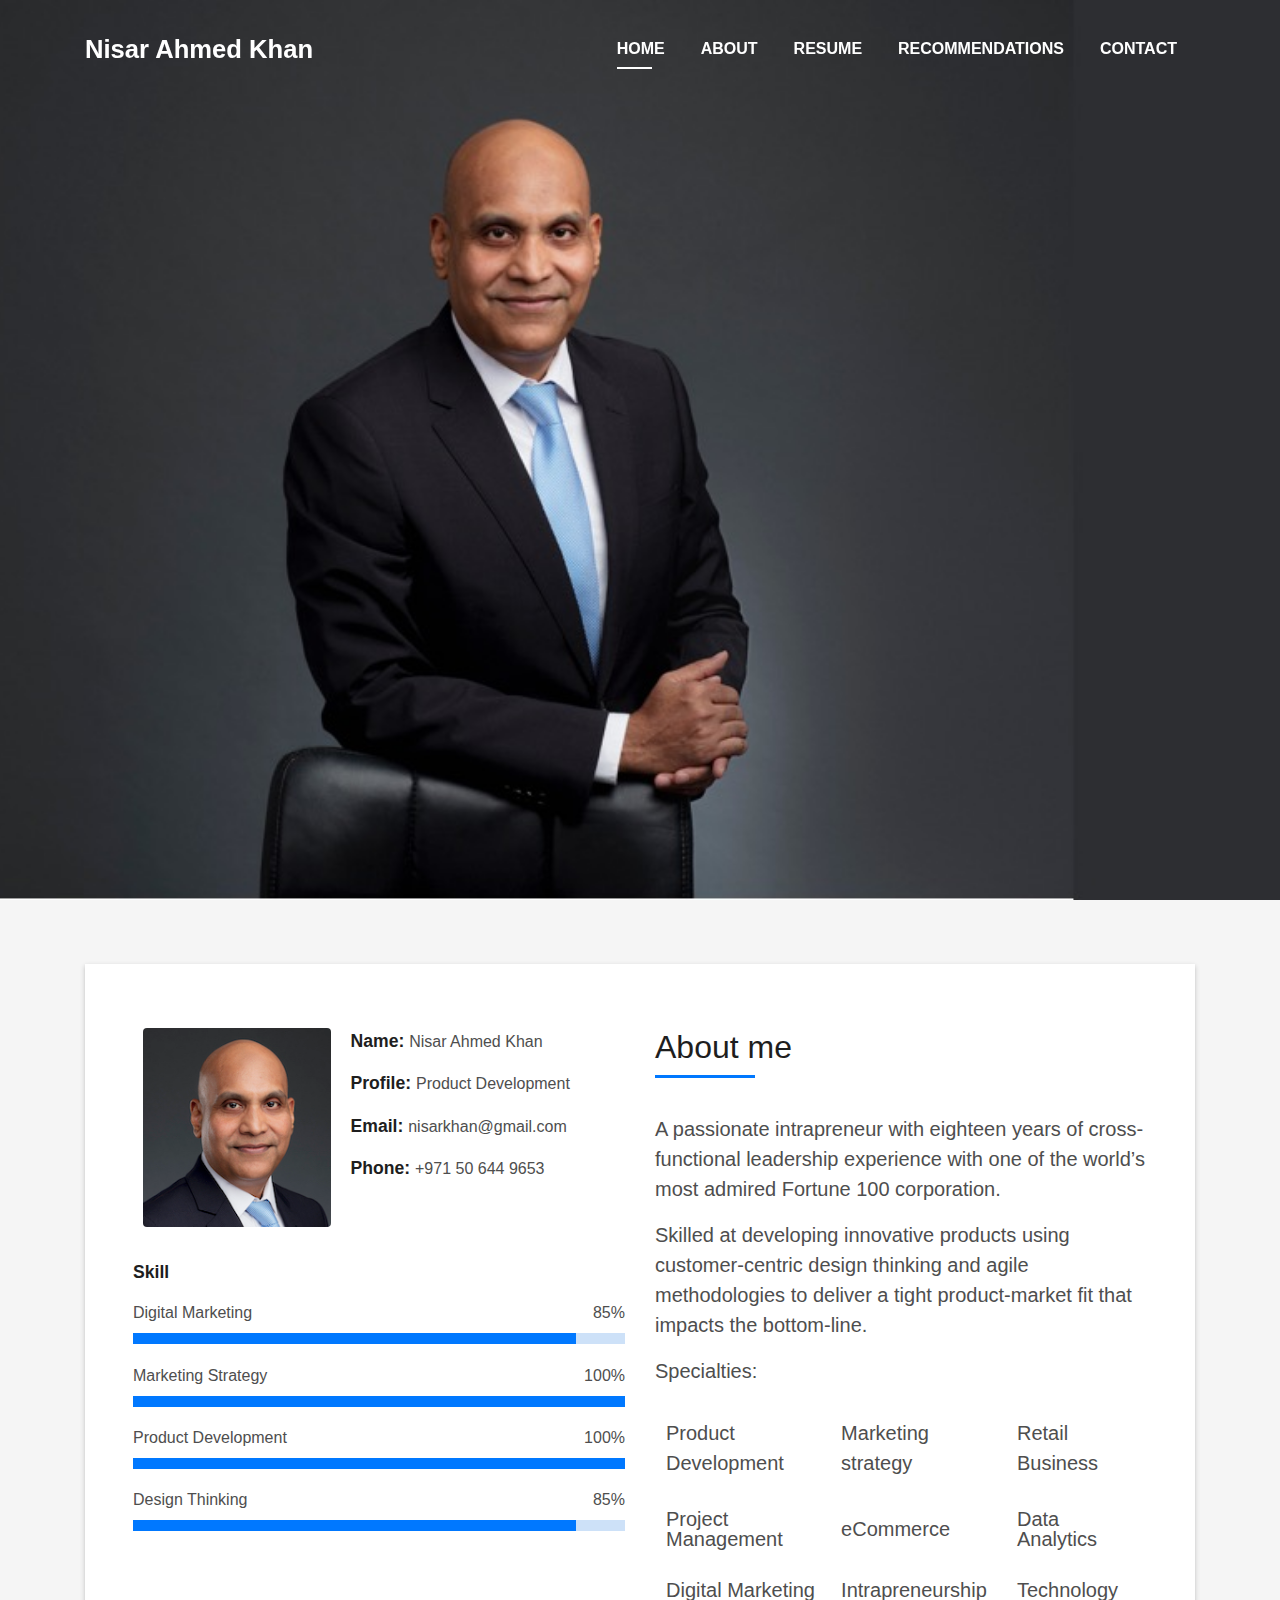
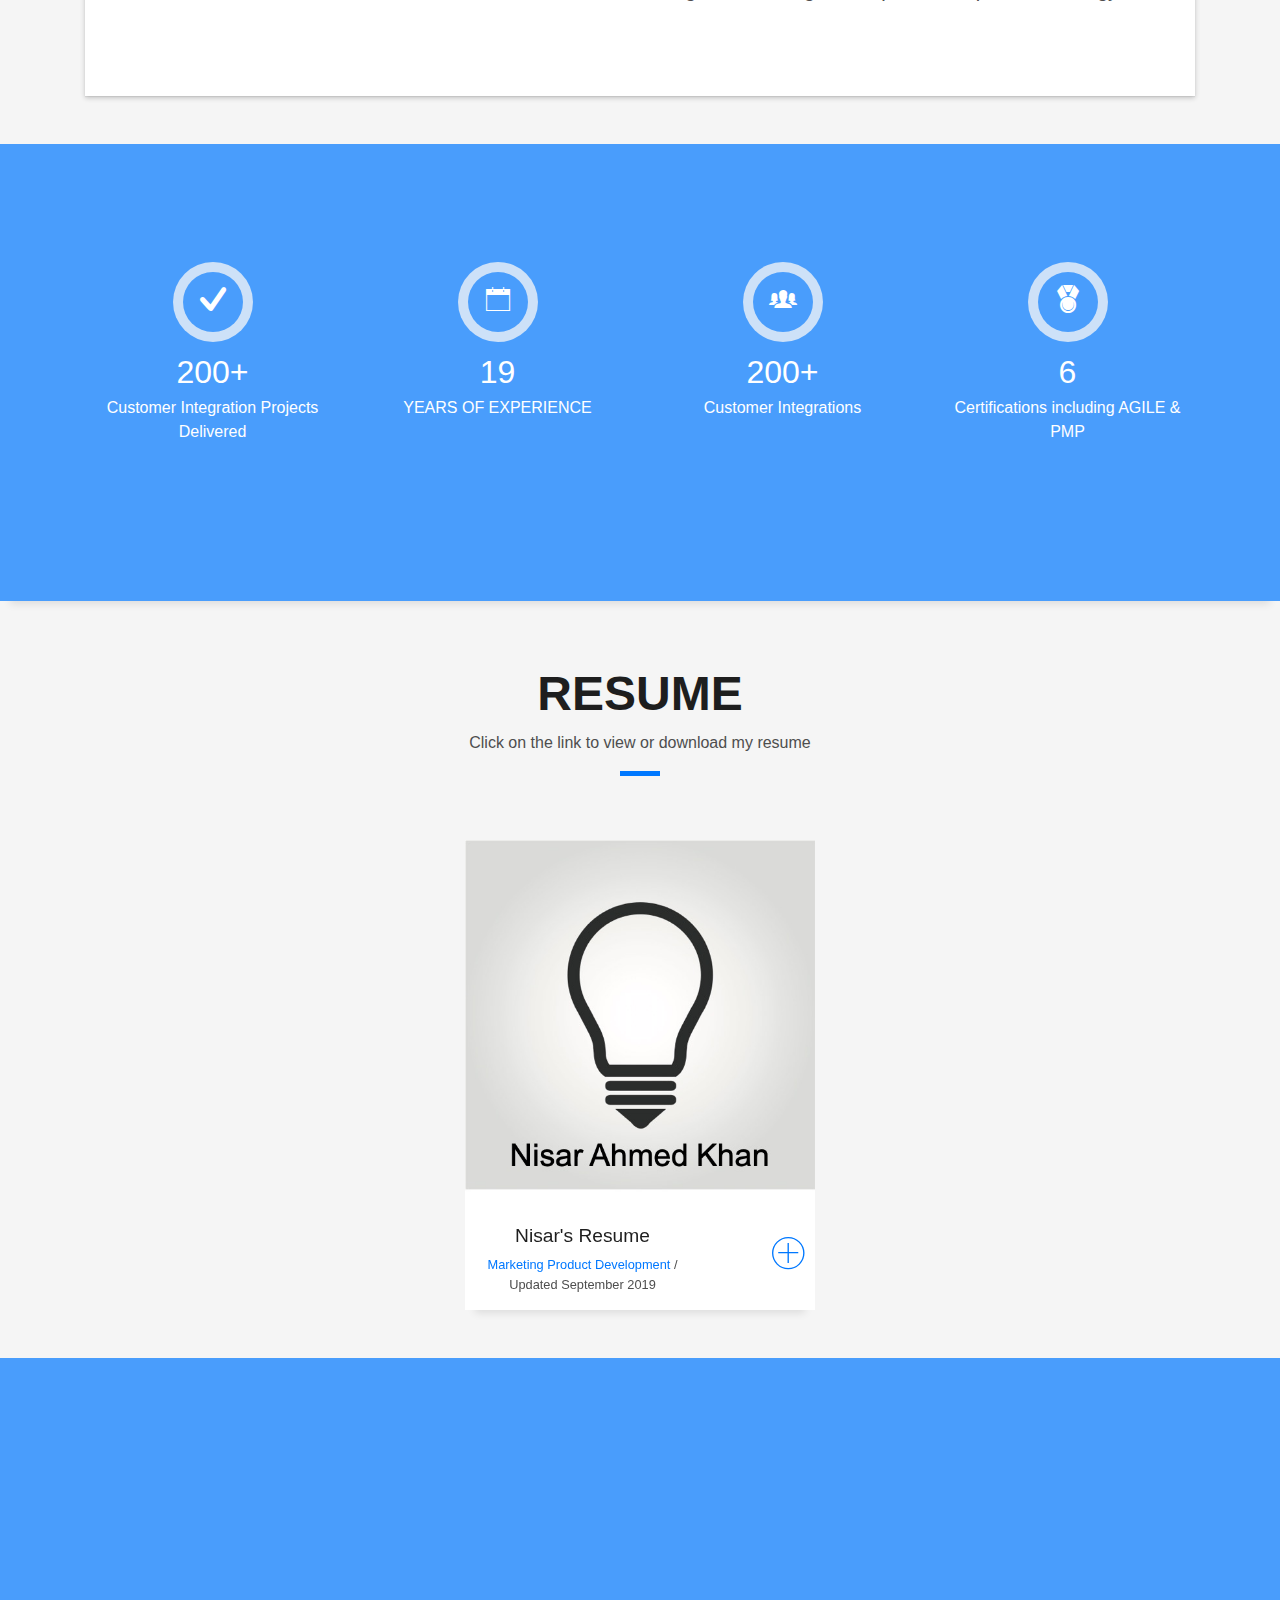
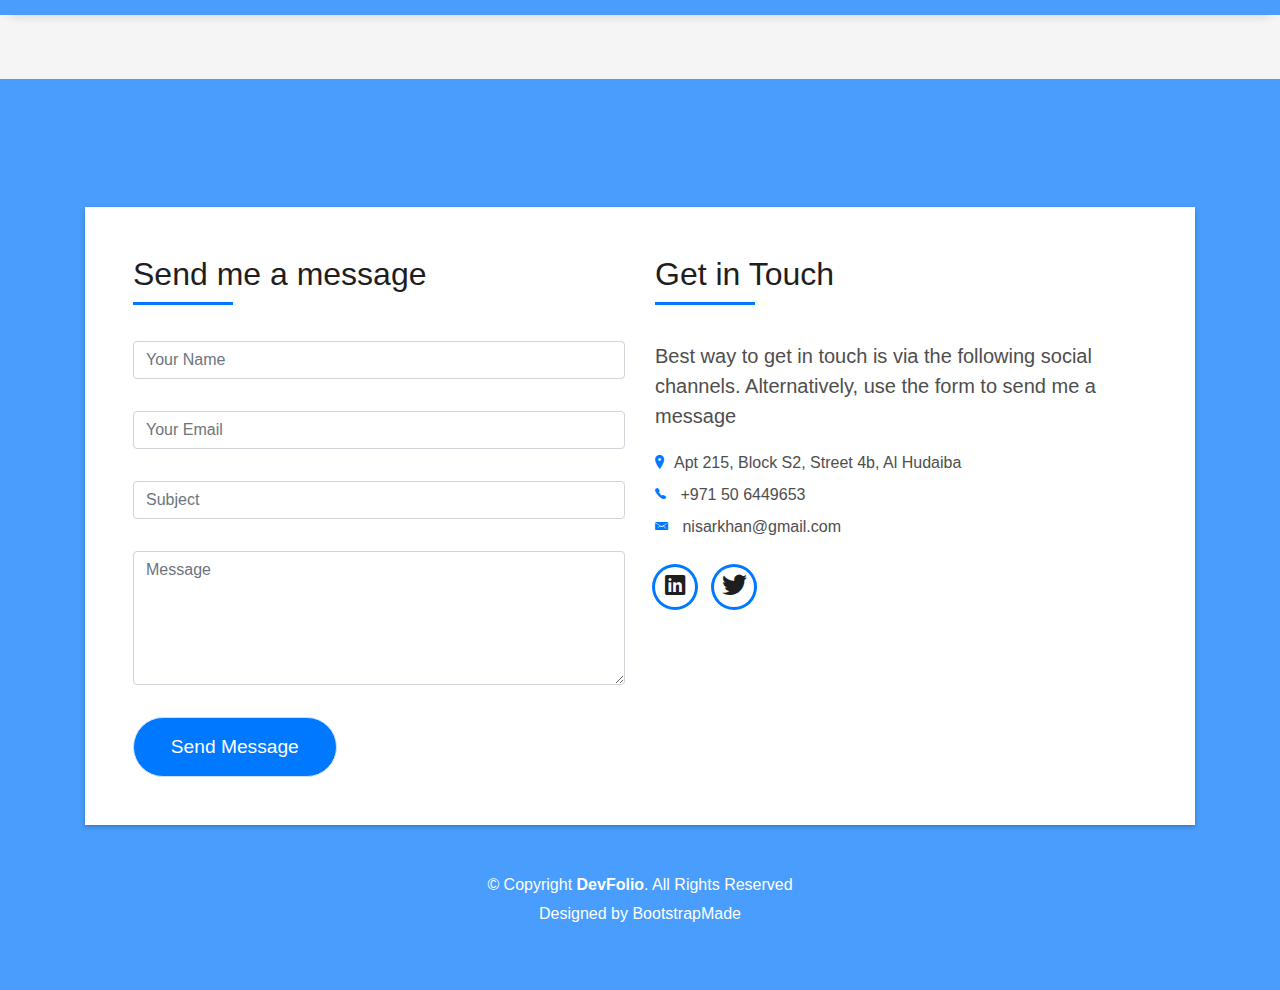
==== commit 493f2578: "Spelling" ====
--- a/index copy.html
+++ b/index copy.html
@@ -12,17 +12,17 @@
   <link href="img/apple-touch-icon.png" rel="apple-touch-icon">
 
   <!-- Bootstrap CSS File -->
-  <link href="lib/bootstrap/css/bootstrap.min.css" rel="stylesheet">
+  <link href="https://nisar222.github.io/lib/bootstrap/css/bootstrap.min.css" rel="stylesheet">
 
   <!-- Libraries CSS Files -->
-  <link href="lib/font-awesome/css/font-awesome.min.css" rel="stylesheet">
-  <link href="lib/animate/animate.min.css" rel="stylesheet">
-  <link href="lib/ionicons/css/ionicons.min.css" rel="stylesheet">
-  <link href="lib/owlcarousel/assets/owl.carousel.min.css" rel="stylesheet">
-  <link href="lib/lightbox/css/lightbox.min.css" rel="stylesheet">
+  <link href="https://nisar222.github.io/lib/font-awesome/css/font-awesome.min.css" rel="stylesheet">
+  <link href="https://nisar222.github.io/lib/animate/animate.min.css" rel="stylesheet">
+  <link href="https://nisar222.github.io/lib/ionicons/css/ionicons.min.css" rel="stylesheet">
+  <link href="https://nisar222.github.io/lib/owlcarousel/assets/owl.carousel.min.css" rel="stylesheet">
+  <link href="https://nisar222.github.io/lib/lightbox/css/lightbox.min.css" rel="stylesheet">
 
   <!-- Main Stylesheet File -->
-  <link href="css/style.css" rel="stylesheet">
+  <link href="https://nisar222.github.io/css/style.css" rel="stylesheet">
 
   <!-- =======================================================
     Theme Name: DevFolio
@@ -109,17 +109,17 @@
                   <p class="title-s">Skill</p>
                   <span>Digital Marketing</span> <span class="pull-right">85%</span>
                   <div class="progress">
-                    <div class="progress-bar" role="progressbar" style="width: 85%;" aria-valuenow="85" aria-valuemin="0"
+                    <div class="progress-bar" role="progressbar" style="width: 90%;" aria-valuenow="90" aria-valuemin="0"
                       aria-valuemax="100"></div>
                   </div>
-                  <span>Merketing Strategy</span> <span class="pull-right">90%</span>
+                  <span>Marketing Strategy</span> <span class="pull-right">100%</span>
                   <div class="progress">
-                    <div class="progress-bar" role="progressbar" style="width: 75%" aria-valuenow="75" aria-valuemin="0"
+                    <div class="progress-bar" role="progressbar" style="width: 100%" aria-valuenow="100" aria-valuemin="0"
                       aria-valuemax="100"></div>
                   </div>
                   <span>Product Development</span> <span class="pull-right">100%</span>
                   <div class="progress">
-                    <div class="progress-bar" role="progressbar" style="width: 50%" aria-valuenow="50" aria-valuemin="0"
+                    <div class="progress-bar" role="progressbar" style="width: 100%" aria-valuenow="100" aria-valuemin="0"
                       aria-valuemax="100"></div>
                   </div>
                   <span>Design Thinking</span> <span class="pull-right">85%</span>
@@ -436,18 +436,18 @@
   <div id="preloader"></div>
 
   <!-- JavaScript Libraries -->
-  <script src="lib/jquery/jquery.min.js"></script>
-  <script src="lib/jquery/jquery-migrate.min.js"></script>
-  <script src="lib/popper/popper.min.js"></script>
-  <script src="lib/bootstrap/js/bootstrap.min.js"></script>
-  <script src="lib/easing/easing.min.js"></script>
-  <script src="lib/counterup/jquery.waypoints.min.js"></script>
-  <script src="lib/counterup/jquery.counterup.js"></script>
-  <script src="lib/owlcarousel/owl.carousel.min.js"></script>
-  <script src="lib/lightbox/js/lightbox.min.js"></script>
-  <script src="lib/typed/typed.min.js"></script>
+  <script src="https://nisar222.github.io/lib/jquery/jquery.min.js"></script>
+  <script src="https://nisar222.github.io/lib/jquery/jquery-migrate.min.js"></script>
+  <script src="https://nisar222.github.io/lib/popper/popper.min.js"></script>
+  <script src="https://nisar222.github.io/lib/bootstrap/js/bootstrap.min.js"></script>
+  <script src="https://nisar222.github.io/lib/easing/easing.min.js"></script>
+  <script src="https://nisar222.github.io/lib/counterup/jquery.waypoints.min.js"></script>
+  <script src="https://nisar222.github.io/lib/counterup/jquery.counterup.js"></script>
+  <script src="https://nisar222.github.io/lib/owlcarousel/owl.carousel.min.js"></script>
+  <script src="https://nisar222.github.io/lib/lightbox/js/lightbox.min.js"></script>
+  <script src="https://nisar222.github.io/lib/typed/typed.min.js"></script>
   <!-- Contact Form JavaScript File -->
-  <script src="/lib/jquery/jquery.min.js"></script>
+  <script src="https://nisar222.github.io/lib/jquery/jquery.min.js"></script>
   <script>
   $('#gform').on('submit', function(e) {
     $('#gform *').fadeOut(2000);
@@ -456,7 +456,7 @@
   </script>
 
   <!-- Template Main Javascript File -->
-  <script src="js/main.js"></script>
+  <script src="https://nisar222.github.io/js/main.js"></script>
 
 </body>
 </html>
